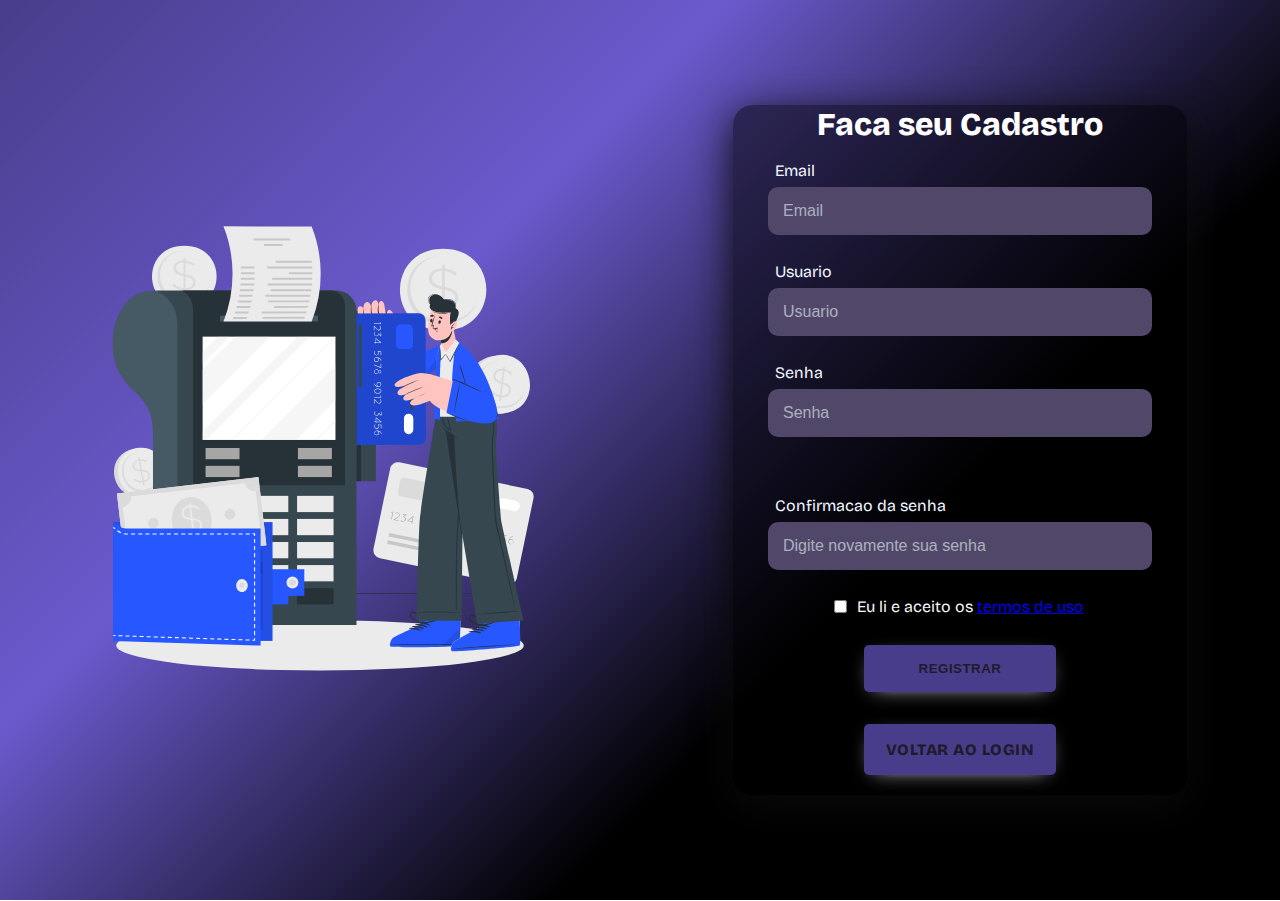
==== registre.html @ cc939818 "Tlelalogincssjava" ====
<!DOCTYPE html>
<html lang="en">
<head>
    <meta charset="UTF-8">
    <meta name="viewport" content="width=device-width, initial-scale=1.0">
    <meta http-equiv="X-UA-Compatible" content="ie=edge">
    <script src="script.js"></script>
    <link rel="stylesheet" href="css/style.css">
    <title>TELA TESTE</title>
    
</head>
<body>
    <div id="main-login">
        
        <div class="d-flex flex-column justify-content-center w-100 h-100"></div>
        <div class="left-login">
        
        <img src="card.svg" class="img-login" alt="CARD">
        </div>
        <div class="right-login">
            <form id="register-form"  action="">
            
                <h1>Faca seu Cadastro</h1>
                <div class="txtfield">
                   
                    <label for="usuario">Email</label>
                    <input type="text" name="email" placeholder="Email" data-min-length="2" data-email-validate>
                </div>
                <div class="txtfield">
                   
                    <label for="usuario">Usuario</label>
                    <input type="text" name="usuario" placeholder="Usuario" data-required data-min-length="4" data-max-length="8">
                </div>
                <div class="txtfield">
                    <label for="senha">Senha</label>
                    <input type="password" name="senha" placeholder="Senha" data-password-validate data-required>
                </div>
                <p> </p>
                <div class="txtfield">
                    <label for="senha">Confirmacao da senha</label>
                    <input type="password" name="senha" placeholder="Digite novamente sua senha" data-equal="password" data-password-validate data-required>
                </div>
                <div class="fullbox">
                    <input type="checkbox" name="agree" id="agree">
                    <label for="agree" id="agree"> Eu li e aceito os <a href="#"> termos de uso</a></label>
                </div>
                <div class="fullbox">
                    <input type="submit" id="btn-submit" value="Registrar">                  
                </div>               
                <a href="index.html" class="btn-login">Voltar ao Login</a>
                
         
            </form>
            </div>
        
        </div>
    </div>
    <p class="error-validation"></p>
    <script src="js/javs.js"></script>
</body>
</html>
---- css/style.css ----
@import url('https://fonts.googleapis.com/css2?family=Bricolage+Grotesque:opsz@10..48&family=Rubik+Iso&display=swap');

body{
    margin: 0;
    font-family: 'Bricolage Grotesque', sans-serif;
    

}

#main-login{
    width: 100vw;
    height: 100vh;
    background: linear-gradient(-45deg, #000000, #000000, #6A5ACD, #483D8B);
    display: flex;
    justify-content: center;
    align-items: center;
}

.left-login{
    width: 50vw;
    height: 100vh;
    display: flex;
    justify-content: center;
    align-items: center;
    flex-direction: column;
}
.left-login > h1{
    font-size: 3vw;
    color: #5F9EA0;
}
.img-login{
    width: 40vw;
}
.right-login{
    width: 50vw;
    height: 100vh;
    display: flex;
    justify-content: center;
    align-items: center;
    box-shadow: none;
   
}
.card-login{
    width: 60%;
    display: flex;
    height: 50vh;
    justify-content: center;
    align-items: center;
    flex-direction: column;
    padding: 30px 35px;
    background: #050505;
    border-radius: 20px;
    box-shadow: 0px 10px 40px #0c0b0b;
    background-color: rgba(0, 0, 0, 0.5);
}
.card-login > h1 {
    color: rgb(255, 255, 255);
    font-weight: 800;
    margin: 0;
}
.txtfield {
    width: 100%;
    display: flex;
    flex-direction: column;
    align-items: flex-start;
    justify-content: center;
    margin: 10px 2px;
}
.txtfield > input {
    width: 100%;
    border: none;
    border-radius: 10px;
    padding: 15px;
    background: #514869;
    color: aliceblue;
    font-size: 12pt;
    box-shadow:  #00000056;
    outline: none;
    box-sizing:  border-box;
}
.txtfield > label {
    color: aliceblue;
    margin: 7px;

}
.txtfield > input::placeholder{
    color: #f0ffff94;
}
.btn-login{
    width: 50%;
    padding: 16px 0px;
    margin: 20px;
    text-decoration: none;
    text-align: center;
    border: none;
    border-radius: 5px;
    outline: none;
    text-transform: uppercase;
    font-weight: 800;
    letter-spacing: 0.5px;
    color: #201b2c;
    background: #483D8B;
    cursor: pointer;
    box-shadow: 0px 5px 20px -10px #E6E6FA;

}

.btn-submit{
    width: 50%;
    padding: 16px 0px;
    margin: 2px;
    text-decoration: none;
    text-align: center;
    border: none;
    border-radius: 5px;
    outline: none;
    text-transform: uppercase;
    font-weight: 800;
    letter-spacing: 0.5px;
    color: #201b2c;
    background: #483D8B;
    cursor: pointer;
    box-shadow: 0px 5px 20px -10px #E6E6FA;

}
.fullbox{
    width: 100%;
    display: flex;
    justify-content: center;
    margin: 10px 0px;
}
.fullbox > label {
    color: rgb(245, 246, 247);
    margin: 7px;

}
.fullbox > input::placeholder{
    color: #fbfdfd94;
}
@media only screen and (max-width: 950px){
    .card-login{
        width: 85%;
    }

    
}
@media only screen and (max-width: 600px){
    .main-login{
    flex-direction: column;
}

}
input[type="submit"]{
    width: 50%;
    padding: 16px 0px;
    margin: 2px;
    text-decoration: none;
    text-align: center;
    border: none;
    border-radius: 5px;
    outline: none;
    text-transform: uppercase;
    font-weight: 800;
    letter-spacing: 0.5px;
    color: #201b2c;
    background: #483D8B;
    cursor: pointer;
    box-shadow: 0px 5px 20px -10px #E6E6FA;
}
.error-validation{
    color: red;
    margin: 1px;
   font-size: .8rem;
}
.template{
    display: none;
}
form {
    width: 60%;
    display: flex;
    height: 50vh;
    justify-content: center;
    align-items: center;
    flex-direction: column;
    padding: 30px 35px;
    background: #050505;
    border-radius: 20px;
    box-shadow: 0px 10px 40px #0c0b0b;
    background-color: rgba(0, 0, 0, 0.5);
  }
  form > h1{
    color: #fdfdfd;
  }

#register-form{
    width: 60%;
    display: flex;
    height: 70vh;
    justify-content: center;
    align-items: center;
    flex-direction: column;
    padding: 30px 35px;
    background: #050505;
    border-radius: 20px;
    box-shadow: 0px 10px 40px #0c0b0b;
    background-color: rgba(0, 0, 0, 0.5);
}
#register-form > h1 {
    color: rgb(255, 255, 255);
    font-weight: 800;
    margin: 0;
}

.btn-registre{
    width: 50%;
    padding: 16px 0px;
    margin: 2px;
    text-decoration: none;
    text-align: center;
    border: none;
    border-radius: 5px;
    outline: none;
    text-transform: uppercase;
    font-weight: 800;
    letter-spacing: 0.5px;
    color: #201b2c;
    background: #483D8B;
    cursor: pointer;
    box-shadow: 0px 5px 20px -10px #E6E6FA;
}
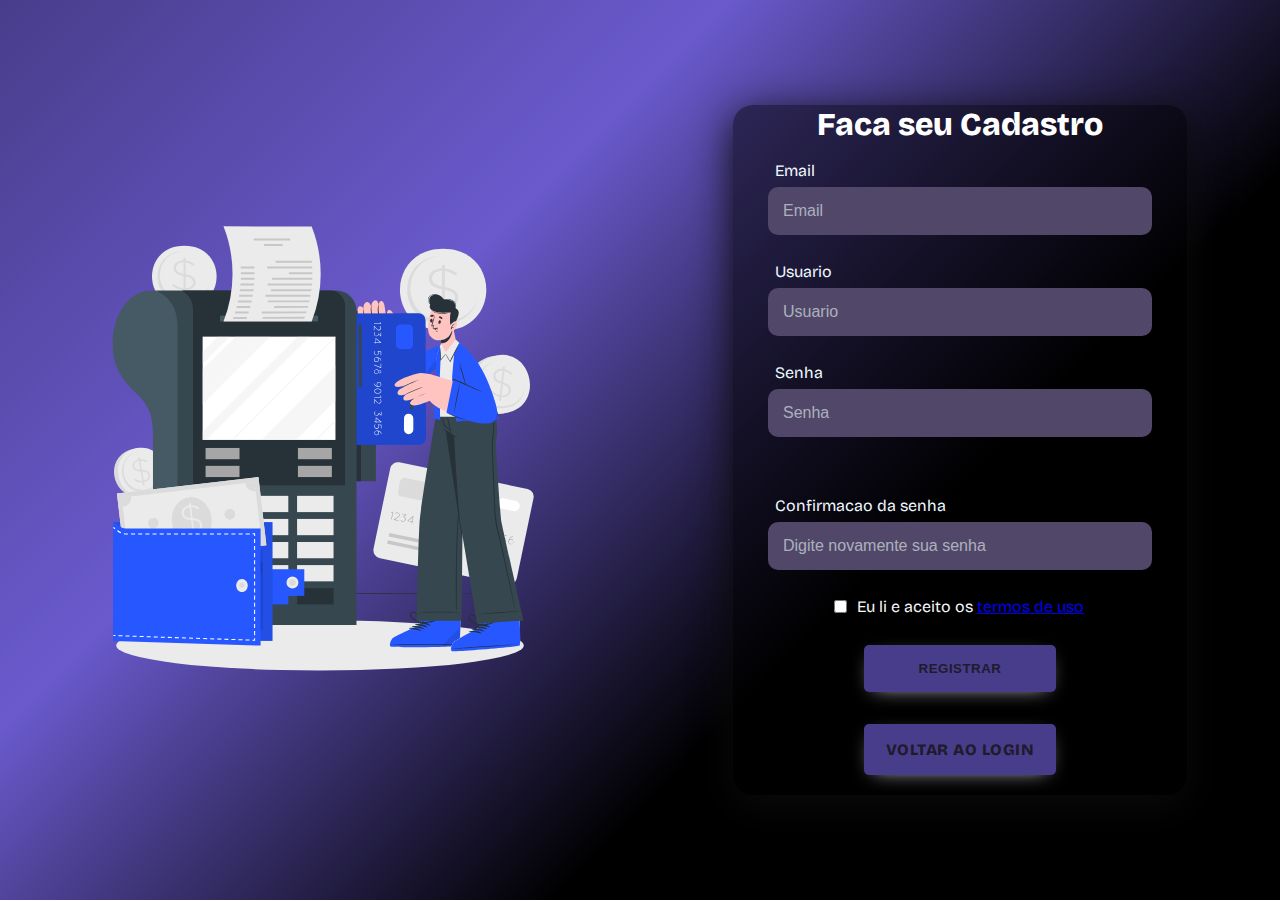
==== commit 3b0a13a9: "commit tela" ====
--- a/registre.html
+++ b/registre.html
@@ -1,5 +1,6 @@
 <!DOCTYPE html>
 <html lang="en">
+
 <head>
     <meta charset="UTF-8">
     <meta name="viewport" content="width=device-width, initial-scale=1.0">
@@ -7,29 +8,31 @@
     <script src="script.js"></script>
     <link rel="stylesheet" href="css/style.css">
     <title>TELA TESTE</title>
-    
+
 </head>
+
 <body>
     <div id="main-login">
-        
+
         <div class="d-flex flex-column justify-content-center w-100 h-100"></div>
         <div class="left-login">
-        
-        <img src="card.svg" class="img-login" alt="CARD">
+
+            <img src="card.svg" class="img-login" alt="CARD">
         </div>
         <div class="right-login">
-            <form id="register-form"  action="">
-            
+            <form id="register-form" action="">
+
                 <h1>Faca seu Cadastro</h1>
                 <div class="txtfield">
-                   
+
                     <label for="usuario">Email</label>
                     <input type="text" name="email" placeholder="Email" data-min-length="2" data-email-validate>
                 </div>
                 <div class="txtfield">
-                   
+
                     <label for="usuario">Usuario</label>
-                    <input type="text" name="usuario" placeholder="Usuario" data-required data-min-length="4" data-max-length="8">
+                    <input type="text" name="usuario" placeholder="Usuario" data-required data-min-length="4"
+                        data-max-length="8">
                 </div>
                 <div class="txtfield">
                     <label for="senha">Senha</label>
@@ -38,24 +41,26 @@
                 <p> </p>
                 <div class="txtfield">
                     <label for="senha">Confirmacao da senha</label>
-                    <input type="password" name="senha" placeholder="Digite novamente sua senha" data-equal="password" data-password-validate data-required>
+                    <input type="password" name="senha" placeholder="Digite novamente sua senha" data-equal="password"
+                        data-password-validate data-required>
                 </div>
                 <div class="fullbox">
                     <input type="checkbox" name="agree" id="agree">
                     <label for="agree" id="agree"> Eu li e aceito os <a href="#"> termos de uso</a></label>
                 </div>
                 <div class="fullbox">
-                    <input type="submit" id="btn-submit" value="Registrar">                  
-                </div>               
+                    <input type="submit" id="btn-submit" value="Registrar">
+                </div>
                 <a href="index.html" class="btn-login">Voltar ao Login</a>
-                
-         
+
+
             </form>
-            </div>
-        
         </div>
+
+    </div>
     </div>
     <p class="error-validation"></p>
     <script src="js/javs.js"></script>
 </body>
+
 </html>